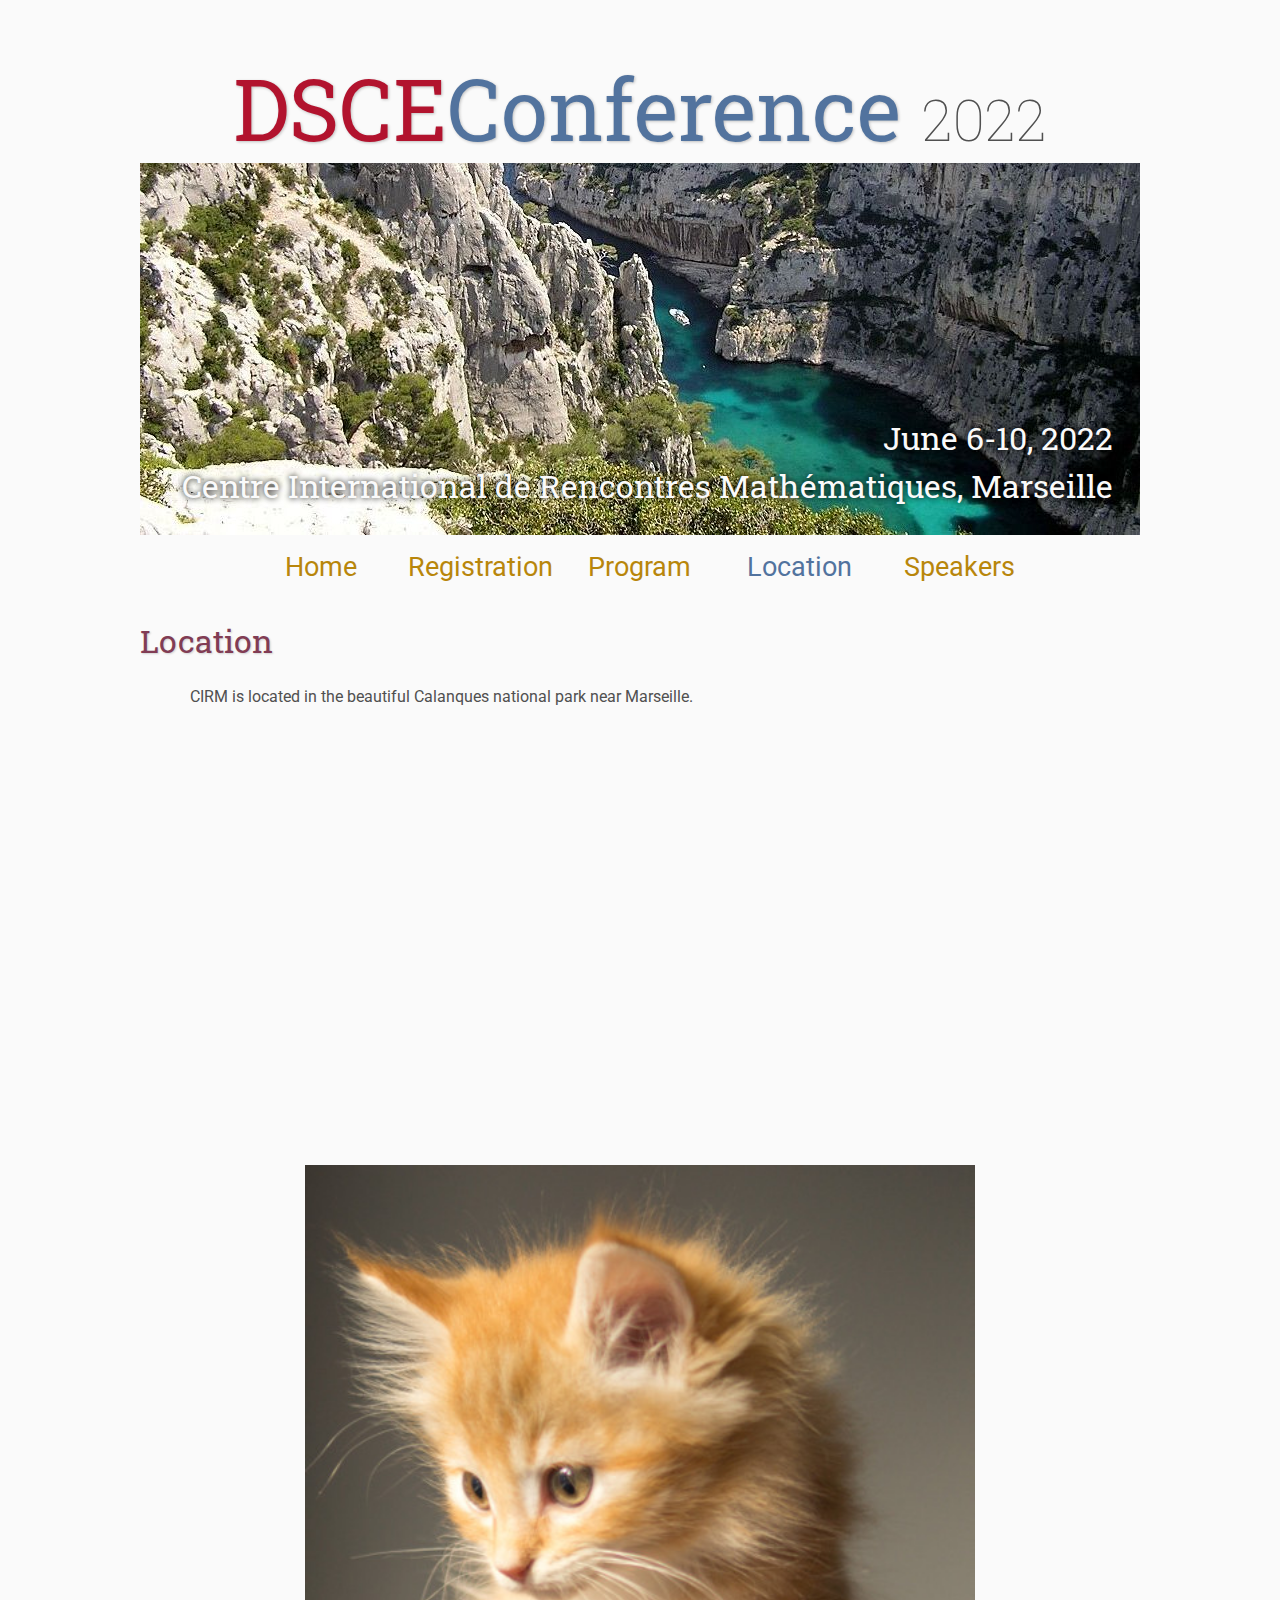
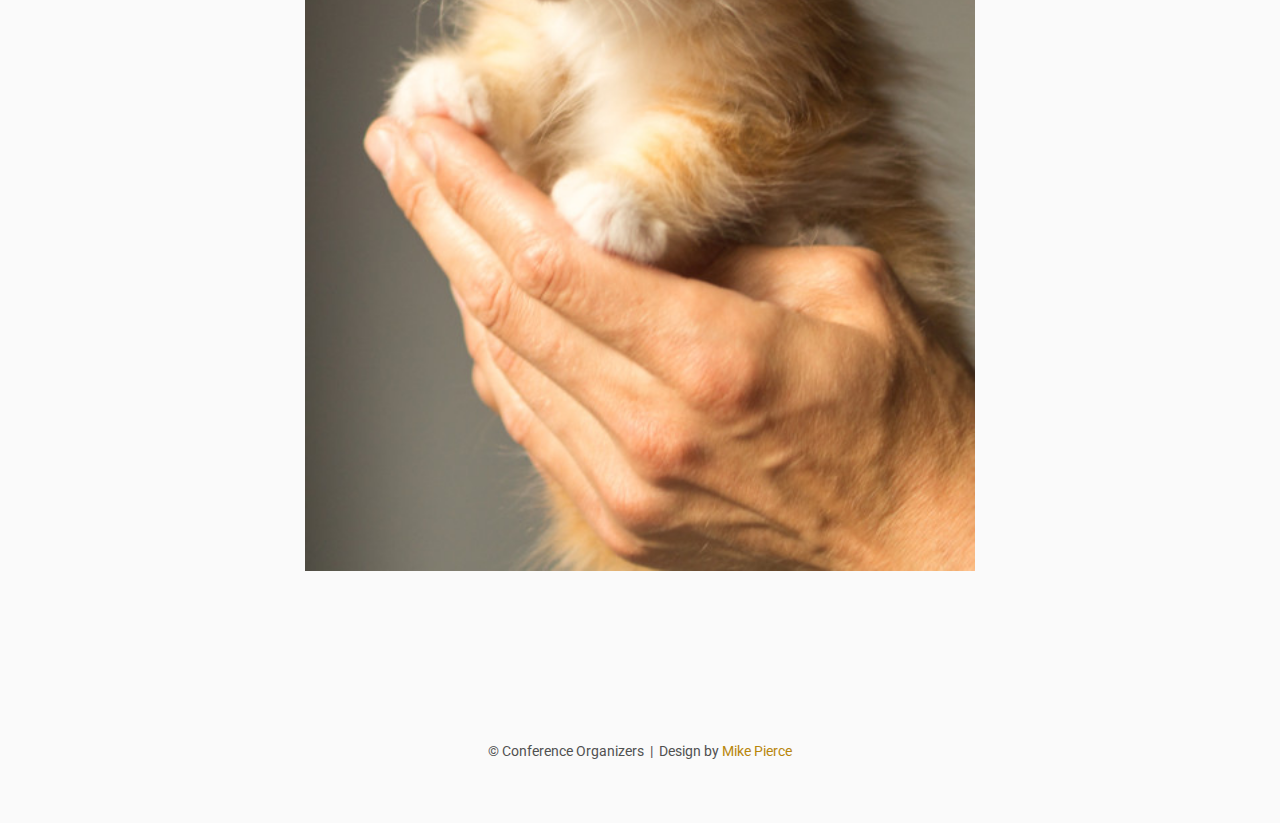
==== location/index.html @ 5bfbefa0 "updates" ====
<!DOCTYPE html>
<html lang='en'>

<head>
    <base href="..">
    <link rel="shortcut icon" type="image/png" href="assets/favicon.png"/>
    <link rel="stylesheet" type="text/css" media="all" href="assets/main.css"/>
    <meta name="description" content="Conference Template">
    <meta name="resource-type" content="document">
    <meta name="distribution" content="global">
    <meta name="KeyWords" content="Conference">
    <title>Directions | Conference Template</title>
</head>

<body>

    <div class="banner">
        <img src="assets/banner-new3-crop.jpeg" alt="Conference Template Banner">
        <div class="top-left">
            <span class="title1">DSCE</span><span class="title2">Conference</span> <span class="year">2022</span>
        </div>
        <div class="bottom-right">
            June 6-10, 2022 <br> Centre International de Rencontres Mathématiques, Marseille
        </div>
    </div>

    <table class="navigation">
        <tr>
            <td class="navigation">
                <a title="Conference Home Page" href=".">Home</a>
            </td>
            <td class="navigation">
                <a title="Register for the Conference" href="registration">Registration</a>
            </td>
            <td class="navigation">
                <a title="Conference Program" href="program">Program</a> 
            </td>
            <td class="navigation">
                <a class="current" title="Directions to the Conference" href="location">Location</a>
            </td>
            <td class="navigation">
                <a title="Speakers" href="speakers">Speakers</a>
            </td>
        </tr>
    </table>


    <h2>Location</h2>
    <p>
        CIRM is located in the beautiful Calanques national park near Marseille.
    </p>

    <iframe class="directions" src="https://www.google.com/maps/embed/v1/place?q=place_id:ChIJJRdHMa65yRIR9oNPseBRlO8&key=AIzaSyCRDI287r9twlXRzlMxTgdEpllTQlXodrc"></iframe>

    <img class="center" src="assets/kitten4.jpg" alt="This is just a kitten right now" id="kitten">

    <footer>
        &copy; Conference Organizers
        &nbsp;|&nbsp; Design by <a href="https://github.com/mikepierce">Mike Pierce</a>
    </footer>

</body>
</html>
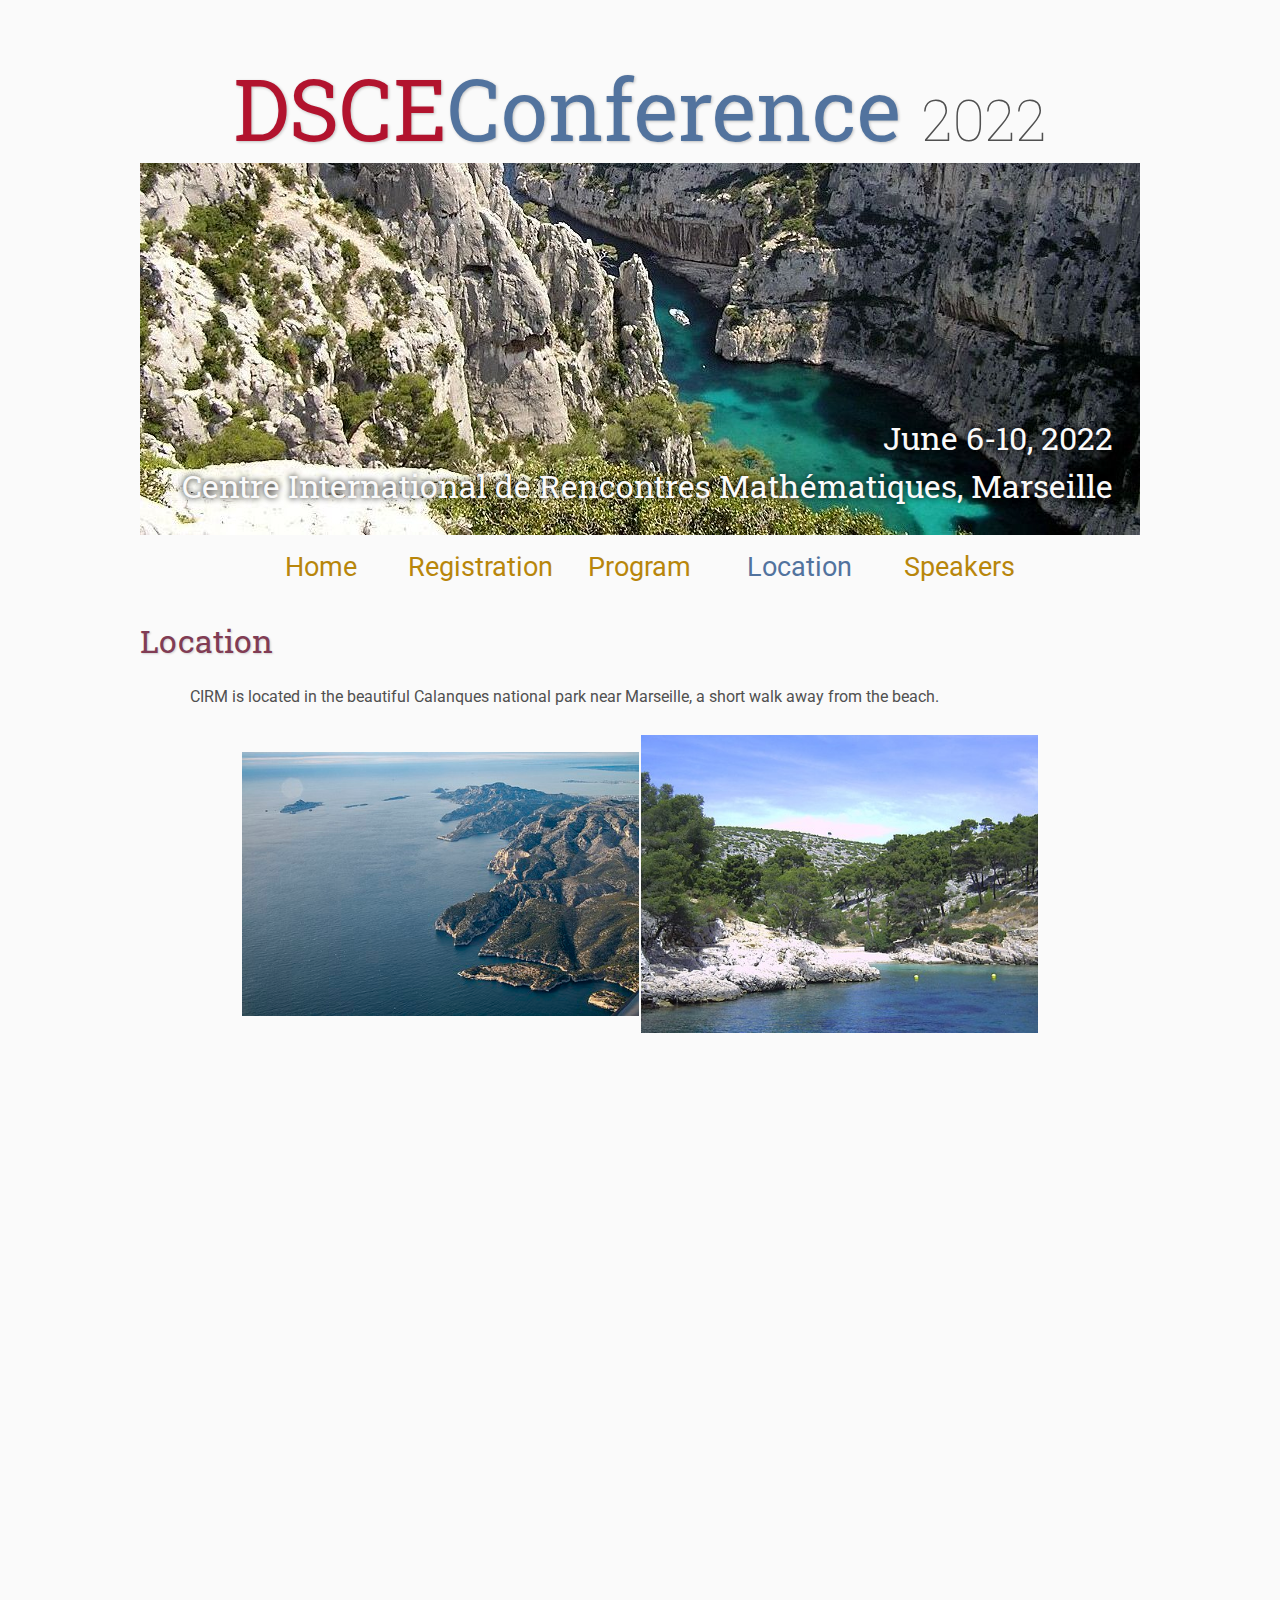
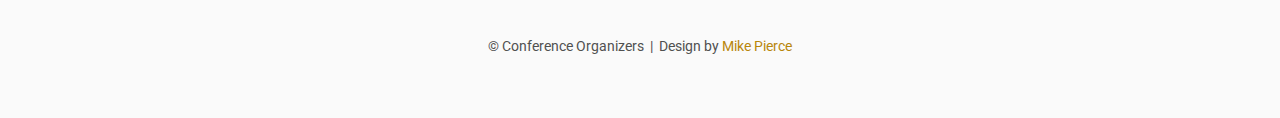
==== commit 605ba418: "add headshots + updates" ====
--- a/location/index.html
+++ b/location/index.html
@@ -47,12 +47,22 @@
 
     <h2>Location</h2>
     <p>
-        CIRM is located in the beautiful Calanques national park near Marseille.
+        CIRM is located in the beautiful Calanques national park near Marseille, a short walk away from the beach.
     </p>
 
+
+    <table class="location">
+        <tr>
+            <td class="location">
+                <img src="assets/calanques1.jpeg" alt="Third Sponsor Name">
+            </td>
+            <td class="location">
+                <img src="assets/calanques3.jpeg" alt="Second Sponsor Name">
+            </td>
+        </tr>
+    </table>
+
     <iframe class="directions" src="https://www.google.com/maps/embed/v1/place?q=place_id:ChIJJRdHMa65yRIR9oNPseBRlO8&key=AIzaSyCRDI287r9twlXRzlMxTgdEpllTQlXodrc"></iframe>
-
-    <img class="center" src="assets/kitten4.jpg" alt="This is just a kitten right now" id="kitten">
 
     <footer>
         &copy; Conference Organizers
